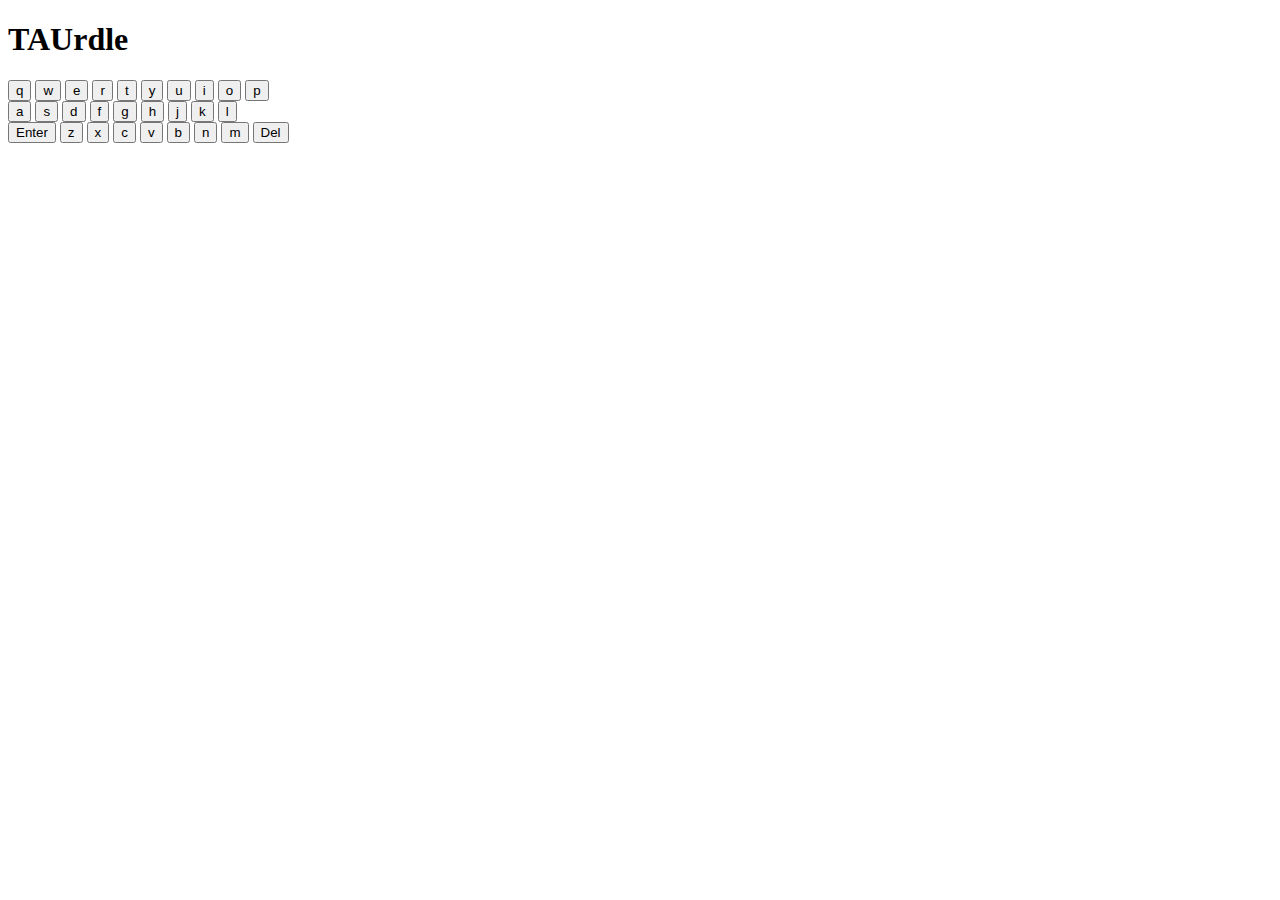
==== index.html @ b7ab2a23 "Rename intex.html to index.html" ====
<!DOCTYPE html>
<html lang="en">
  <head>
    <meta charset="UTF-8" />
    <meta http-equiv="X-UA-Compatible" content="IE=edge" />
    <meta name="viewport" content="width=device-width, initial-scale=1.0" />
    <title>TAUrdle</title>

    <script src="js/app.js"></script>
    <link rel="stylesheet" href="css/styles.css">
    <link
    rel="stylesheet"
    href="https://cdnjs.cloudflare.com/ajax/libs/animate.css/4.1.1/animate.min.css"
    />
  </head>

  <body>
       <div id="container">
         <div id="game">
           <header>
             <h1 class="title">TAUrdle</h1>
           </header>
           <div id="board-container">
             <div id="board"></div>
           </div>

           <div id="keyboard-container">
            <div class="keyboard-row">
              <button data-key="q">q</button>
              <button data-key="w">w</button>
              <button data-key="e">e</button>
              <button data-key="r">r</button>
              <button data-key="t">t</button>
              <button data-key="y">y</button>
              <button data-key="u">u</button>
              <button data-key="i">i</button>
              <button data-key="o">o</button>
              <button data-key="p">p</button>
            </div>
            <div class="keyboard-row">
              <div class="spacer-half"></div>
              <button data-key="a">a</button>
              <button data-key="s">s</button>
              <button data-key="d">d</button>
              <button data-key="f">f</button>
              <button data-key="g">g</button>
              <button data-key="h">h</button>
              <button data-key="j">j</button>
              <button data-key="k">k</button>
              <button data-key="l">l</button>
              <div class="spacer-half"></div>
            </div>
            <div class="keyboard-row">
              <button data-key="enter" class="wide-button">Enter</button>
              <button data-key="z">z</button>
              <button data-key="x">x</button>
              <button data-key="c">c</button>
              <button data-key="v">v</button>
              <button data-key="b">b</button>
              <button data-key="n">n</button>
              <button data-key="m">m</button>
              <button data-key="del" class="wide-button">Del</button>
            </div>
           </div>
         </div>
       </div>
  </body>
</html>
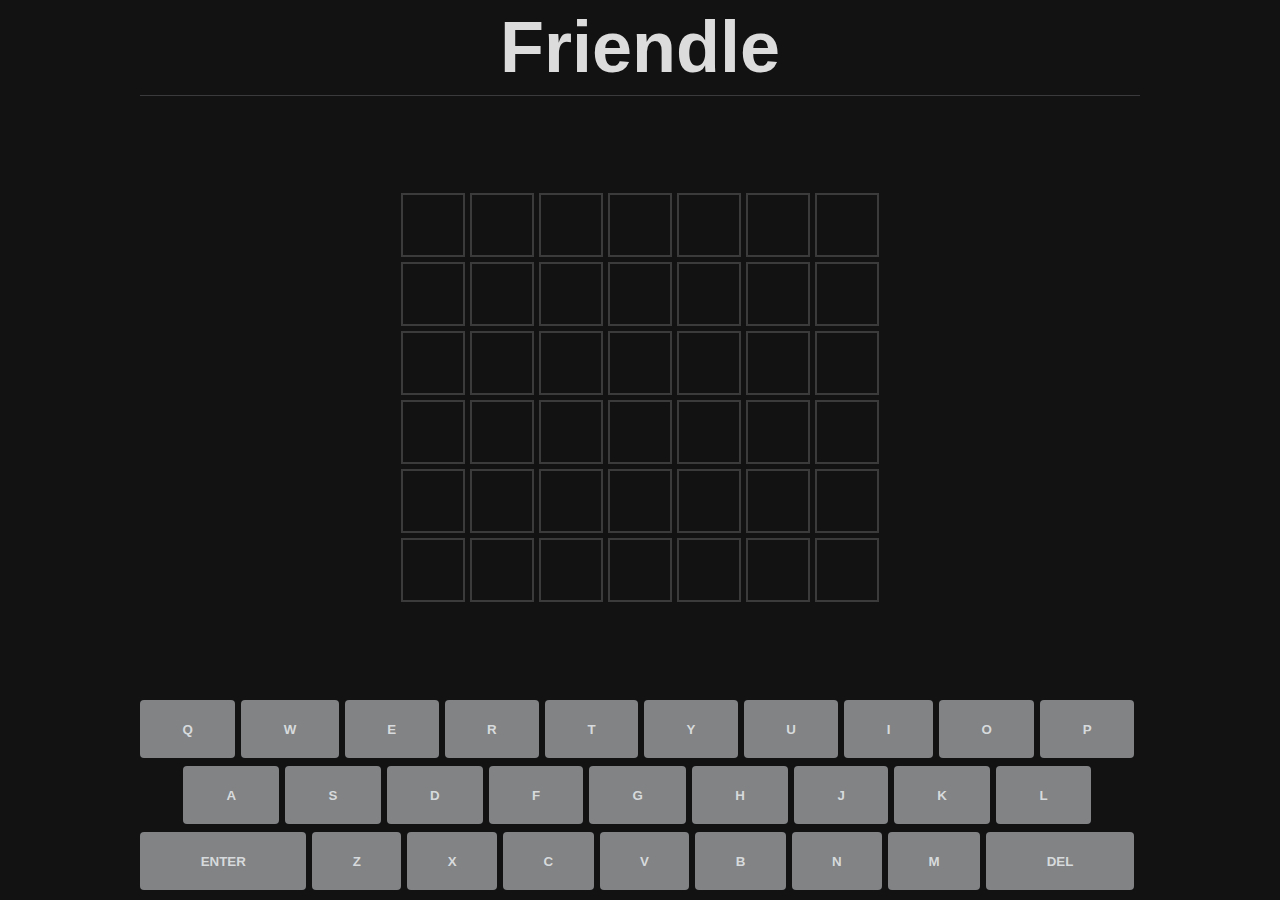
==== commit 664dc31d: "Update index.html" ====
--- a/index.html
+++ b/index.html
@@ -18,7 +18,7 @@
        <div id="container">
          <div id="game">
            <header>
-             <h1 class="title">TAUrdle</h1>
+             <h1 class="title">Friendle</h1>
            </header>
            <div id="board-container">
              <div id="board"></div>
--- a/css/styles.css
+++ b/css/styles.css
@@ -0,0 +1,103 @@
+* {
+     margin: 0;
+     padding: 0;
+}
+
+html, body {
+     height: 100%;
+     font-family: 'Lucida Sans', 'Lucida Sans Regular', 'Lucida Grande', 'Lucida Sans Unicode', Geneva, Verdana, sans-serif;
+}
+
+#container {
+     display: flex;
+     background-color: #121213;
+     height: 100%;
+     align-items: center;
+     flex-direction: column;
+}
+
+#game {
+     width: 100%;
+     max-width: 1000px;
+     height: 100%;
+     display: flex;
+     flex-direction: column;
+}
+
+header {
+     border-bottom: 1px solid rgb(58, 58, 60);
+}
+
+.title {
+     color: gainsboro;
+     font-size: 4.5rem;
+     font-weight: bold;
+     margin: 0.4rem 0 0.4rem 0;
+     text-align: center;
+     font-family: 'Lucida Sans', 'Lucida Sans Regular', 'Lucida Grande', 'Lucida Sans Unicode', Geneva, Verdana, sans-serif;
+}
+
+#board-container {
+     display: flex;
+     justify-content: center;
+     align-items: center;
+     flex-grow: 1;
+     overflow: hidden;
+}
+
+#board {
+     display: grid;
+     grid-template-columns: repeat(5,1fr); /* this must be fixed */
+     padding: 10px;
+     grid-gap: 5px;
+     box-sizing: border-box;
+}
+
+.square {
+     border: 2px solid rgb(59, 59, 60);
+     min-width: 60px;
+     min-height: 60px;
+     font-size: 40px;
+     color: gainsboro;
+     text-transform: uppercase;
+
+     display: flex;
+     justify-content: center;
+     align-items: center;
+}
+
+#keyboard-container {
+     height: 200px;
+}
+
+.keyboard-row {
+     display: flex;
+     justify-content: center;
+     width: 100%;
+     margin: 0 auto 8px;
+     touch-action: manipulation;
+}
+
+.keyboard-row button {
+     font-family: inherit;
+     font-weight: bold;
+     border: 0;
+     padding: 0;
+     height: 58px;
+     cursor: pointer;
+     background-color: rgb(129, 131, 132);
+     color: rgb(215, 218, 220);
+     flex-grow: 1;
+     text-transform: uppercase;
+     margin-right: 6px;
+     border-radius: 4px;
+     user-select: none;
+}
+
+.keyboard-row button.wide-button {
+     flex-grow: 1.5;
+}
+
+.spacer-half {
+     flex-grow: 0.5;
+}
